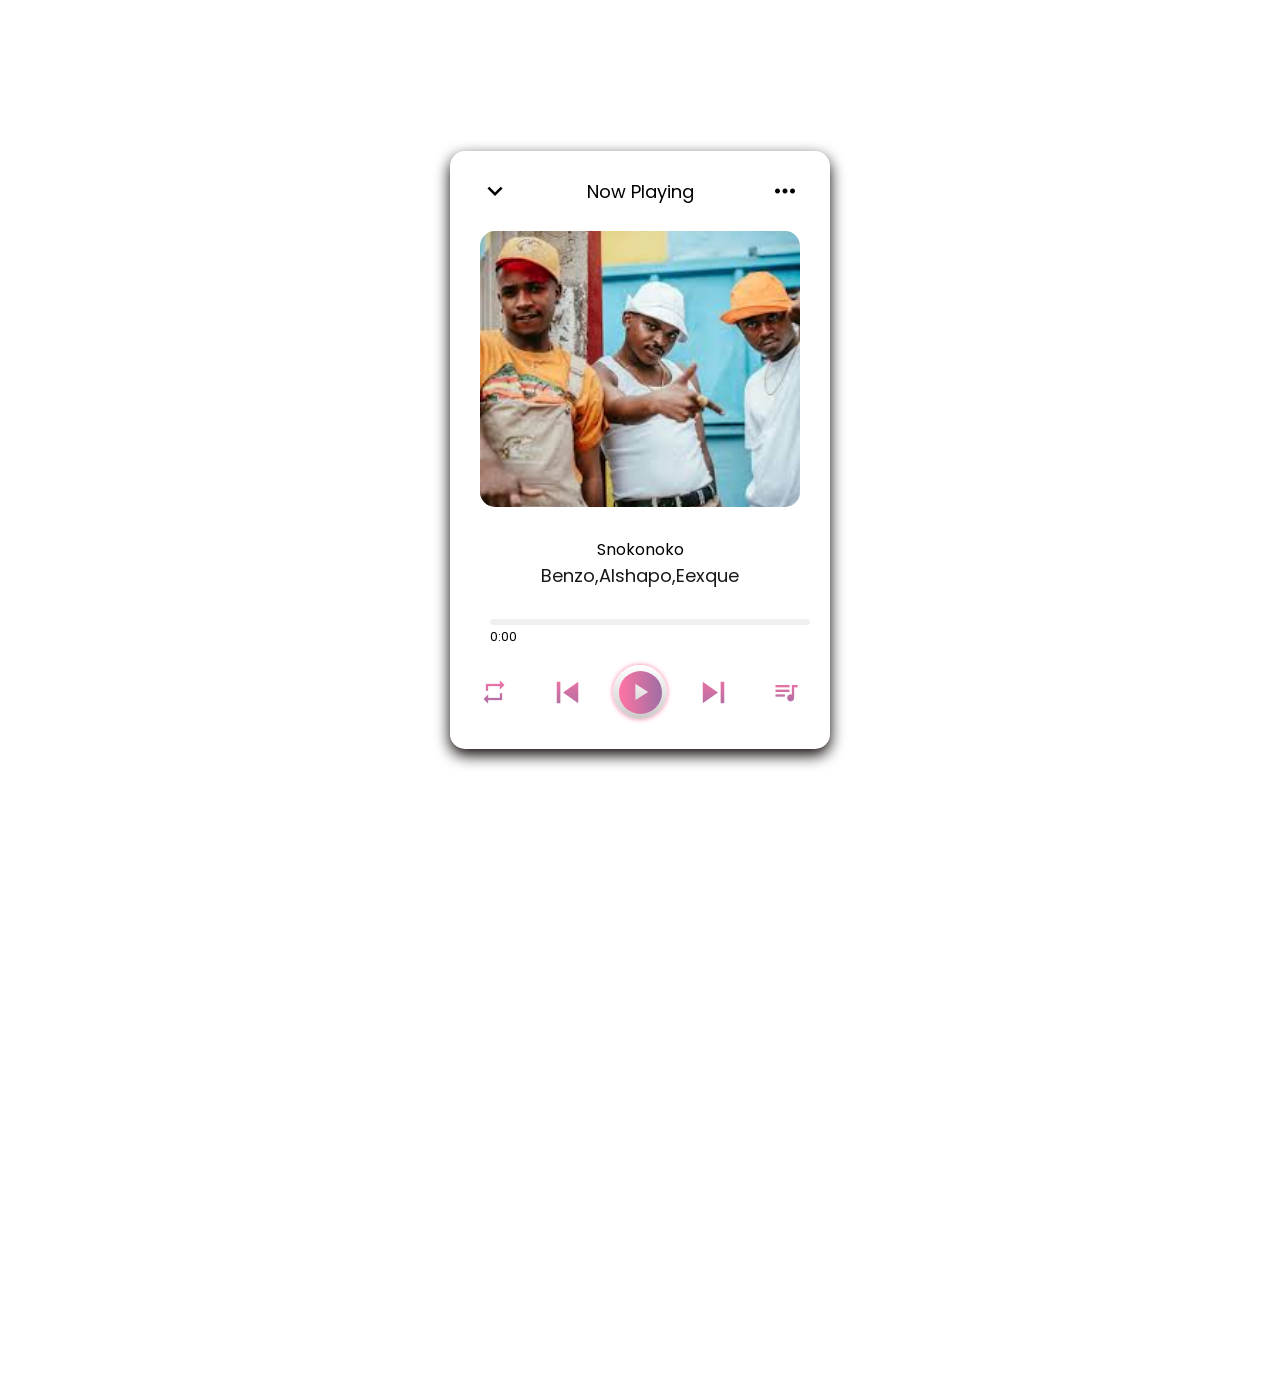
==== musicmanager/index.html @ fc790dac "updated music finale" ====
<!DOCTYPE html>
<html lang="en">

<head>
    <meta charset="UTF-8">
    <meta name="viewport" content="width=device-width, initial-scale=1.0">
    <link rel="stylesheet" href="style.css">
    <link rel="stylesheet" href="https://fonts.googleapis.com/css2?family=Material+Icons" rel="stylesheet">
    <link rel="stylesheet" href="https://fonts.googleapis.com/css2?family=Poppins:wght@300;400;600&display=swap">
    <title>MUSIC MANAGER</title>
</head>

<body>
    <div class="wrapper">
        <div class="top-bar">
            <i class="material-icons">expand_more</i>
            <span>Now Playing</span>
            <i class="material-icons">more_horiz</i>
        </div>

        <div class="img-area">
            <img src="" alt="">
        </div>

        <div class="song-details">
            <p class="song-name"></p>
            <p class="artist"></p>
        </div>

        <div class="progress-area">
            <div class="progress-bar"></div>

            <div class="timer">
                <span class="current">0:00</span>
                <span class="duration"></span>
            </div>
            <audio id="main-audio" src=""></audio>
        </div>
        <div class="controls">
            <i id="repeat-plist" class="material-icons" title="Playlist looped">repeat</i>
            <i id="prev" class="material-icons">skip_previous</i>
            <div class="play-pause">
                <i class="material-icons">play_arrow</i>
            </div>
            <i id="next" class="material-icons">skip_next</i>

            <i id="more-music" class="material-icons">queue_music</i>
        </div>
    </div>
    <div class="music-list">
        <div class="header">
            <div class="row">
                <i class="material-icons">queue_music</i>
                <span>Music list</span>
            </div>
            <i id="close" class="material-icons">close</i>
        </div>

        <ul>
            <li>
                <div class="row">
                    <span>One love</span>
                    <p>Audio Library</p>
                </div>
                <span class="audio-duration">3:40</span>
            </li>
            <li>
                <div class="row">
                    <span>One love</span>
                    <p>Audio Library</p>
                </div>
                <span class="audio-duration">3:40</span>
            </li>
            <li>
                <div class="row">
                    <span>One love</span>
                    <p>Audio Library</p>
                </div>
                <span class="audio-duration">3:40</span>
            </li>
            <li>
                <div class="row">
                    <span>One love</span>
                    <p>Audio Library</p>
                </div>
                <span class="audio-duration">3:40</span>
            </li>
            <li>
                <div class="row">
                    <span>One love</span>
                    <p>Audio Library</p>
                </div>
                <span class="audio-duration">3:40</span>
            </li>
            <li>
                <div class="row">
                    <span>One love</span>
                    <p>Audio Library</p>
                </div>
                <span class="audio-duration">3:40</span>
            </li>
        </ul>
    </div>


    <script src="music-list.js"></script>
    <script src="script.js"></script>
</body>

</html>
---- musicmanager/style.css ----
@import url('https://fonts.googleapis.com/css2?family=Poppins');
  * {
      padding: 0%;
      margin: 0%;
      box-sizing: border-box;
  }
  
   :root {
      --pink: #ff74a4;
      --violet: #9f6ea3;
      --lightblack: #9f6ea3;
      --white: #ffffff;
      --darkwhite: #cecaca;
      --pinkshadow: #ffcbdd;
      --lightshadow: #0a0101;
  }
  
  body {
      display: flex;
      align-items: center;
      justify-content: center;
      min-height: 100vh;
  }
  
  .wrapper {
      font-family: 'Poppins';
      width: 380px;
      overflow: hidden;
      position: relative;
      border-radius: 15px;
      padding: 25px 30px;
      background: var(--white);
      box-shadow: 0px 6px 15px var(--lightshadow);
  }
  
  .wrapper i {
      cursor: pointer;
  }
  
  .top-bar,
  .progress-area .timer,
  .controls,
  .music-list .header,
  .music-list li {
      display: flex;
      align-items: center;
      justify-content: space-between;
  }
  
  .top-bar i {
      font-size: 30px;
      color: var(---lightblack)
  }
  
  .top-bar span {
      font-size: 18px;
      color: var(---lightblack)
  }
  
  .img-area {
      height: 276px;
      width: 100%;
      overflow: hidden;
      margin-top: 25px;
      border-radius: 15px;
      background: lightblue;
      box-shadow: 0px 6px 12px var(---lightshadow);
  }
  
  .img-area img {
      height: 100%;
      width: 100%;
      object-fit: cover;
  }
  
  .song-details {
      text-align: center;
      margin: 10px 0;
      margin: 30px 0;
      color: var(---lightblack)
  }
  
  .song-details .name {
      font-size: 18px;
  }
  
  .song-details .artist {
      font-size: 18px;
      opacity: 0.9;
  }
  
  .progress-area {
      height: 6px;
      width: 100%;
      background: #f0f0f0;
      border-radius: 50px;
      margin: 10px;
      cursor: pointer;
  }
  
  .progress-area .progress-bar {
      height: inherit;
      width: 0%;
      position: relative;
      border-radius: inherit;
      background: linear-gradient(90deg, var(--pink) 0%, var(--violet) 100%);
  }
  
  .progress-bar::before {
      content: "";
      position: absolute;
      height: 12px;
      width: 12px;
      background: #000;
      border-radius: inherit;
      top: 50%;
      right: -5px;
      transform: translateY(-50%);
      background: inherit;
      opacity: 0;
      transition: opacity 0.2s ease;
  }
  
  .progress-area:hover .progress-bar::before {
      opacity: 1;
  }
  
  .progress-area .timer {
      margin-top: 2px;
  }
  
  .timer span {
      font-size: 13px;
      color: var(---lightblack);
  }
  
  .controls {
      margin: 40px 0 5px 0;
  }
  
  .controls i {
      font-size: 28px;
      user-select: none;
      background: linear-gradient( var(--pink) 0%, var(--violet) 100%);
      background-clip: text;
      -webkit-background-clip: text;
      -webkit-text-fill-color: transparent;
  }
  
  .controls i:nth-child(2),
  .controls i:nth-child(4) {
      font-size: 43px;
  }
  
  .controls #prev {
      margin-right: -13px;
  }
  
  .controls #next {
      margin-left: -13px;
  }
  
  .controls .play-pause {
      height: 54px;
      width: 54px;
      background: linear-gradient( var(--white) 0%, var(--darkwhite) 100%);
      box-shadow: 0px 0px 5px var(--pink);
      border-radius: 50%;
      display: flex;
      align-items: center;
      justify-content: center;
  }
  
  .play-pause::before {
      content: "";
      position: absolute;
      height: 43px;
      width: 43px;
      border-radius: inherit;
      background: linear-gradient(90deg, var(--pink) 0%, var(--violet) 100%);
  }
  
  .play-pause i {
      height: 43px;
      width: 43px;
      line-height: 43px;
      text-align: center;
      border-radius: inherit;
      background-clip: text;
      background: inherit;
      position: relative;
      -webkit-background-clip: text;
      -webkit-text-fill-color: transparent;
  }
  
  .music-list {
      position: absolute;
      left: 0;
      bottom: -55%;
      opacity: 0;
      pointer-events: none;
      width: 100%;
      padding: 15px 30px;
      border-radius: 15px;
      background: var(--white);
      box-shadow: 0px -5px 10px rgba(0, 0, 0, 0.1);
      transition: all 0.14s ease-out;
  }
  /*we'll use this to show class in javascrpt*/
  
  .music-list.show {
      bottom: 0;
      opacity: 1;
      pointer-events: auto;
  }
  
  .music-list .header .row {
      display: flex;
      align-items: center;
      font-size: 19px;
      color: var(--lightblack);
  }
  
  .header .row i {
      cursor: default;
  }
  
  .header .row span {
      margin-left: 5px;
  }
  
  .header #close {
      font-size: 22px;
      color: var(--lightblack);
  }
  
  .music-list ul {
      margin: 10px 0;
      max-height: 260px;
      overflow-y: auto;
  }
  
  .music-list ul::-webkit-scrollbar {
      width: 0px;
  }
  
  .music-list ul li {
      cursor: pointer;
      list-style: none;
      padding-bottom: 10px;
      margin-bottom: 5px;
      color: var(--lightblack);
      border-bottom: 1px solid #e5e5e5;
  }
  
  .music-list ul li:last-child {
      border-bottom: 0px;
  }
  
  .music-list ul li .row span {
      font-size: 17px;
  }
  
  ul li .row p {
      opacity: 0.3;
  }
  
  ul li .audio-duration {
      font-size: 16px;
  }
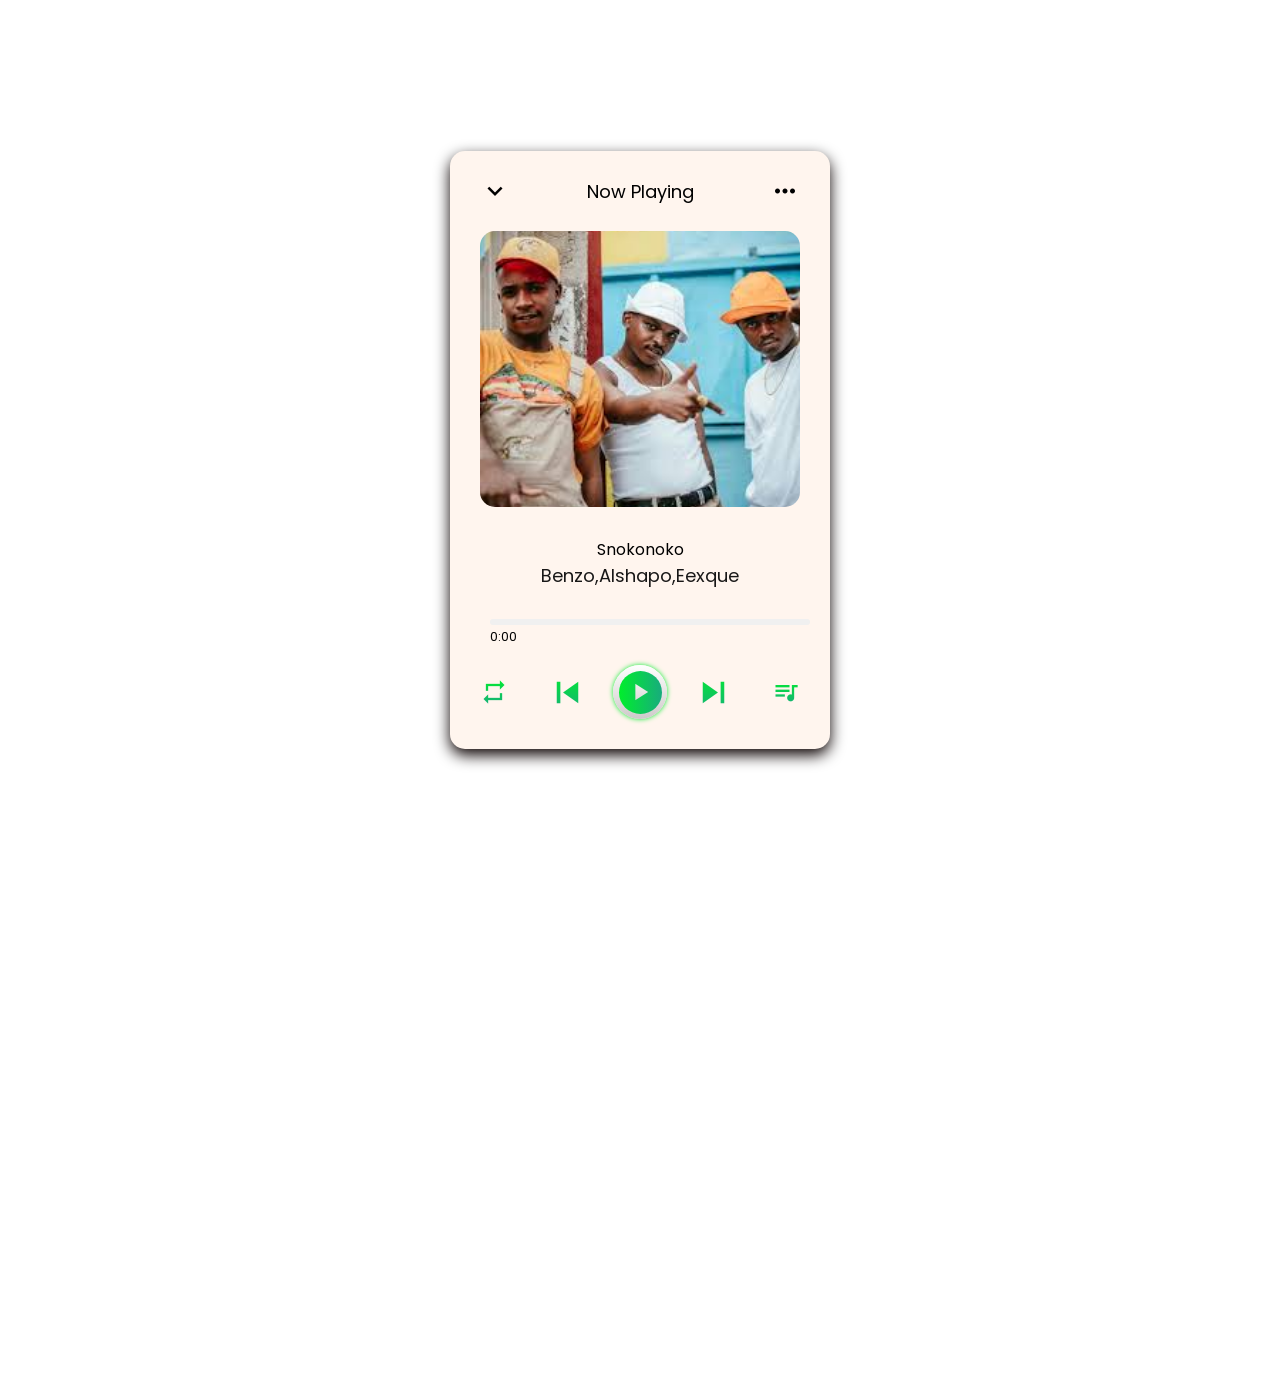
==== commit 7cfe86c0: "fully functional" ====
--- a/musicmanager/index.html
+++ b/musicmanager/index.html
@@ -2,19 +2,25 @@
 <html lang="en">
 
 <head>
+
     <meta charset="UTF-8">
     <meta name="viewport" content="width=device-width, initial-scale=1.0">
     <link rel="stylesheet" href="style.css">
     <link rel="stylesheet" href="https://fonts.googleapis.com/css2?family=Material+Icons" rel="stylesheet">
     <link rel="stylesheet" href="https://fonts.googleapis.com/css2?family=Poppins:wght@300;400;600&display=swap">
-    <title>MUSIC MANAGER</title>
+    <title>PLAY TUNES MUSIC MANAGER</title>
 </head>
 
 <body>
+
+
+
+
     <div class="wrapper">
         <div class="top-bar">
             <i class="material-icons">expand_more</i>
             <span>Now Playing</span>
+
             <i class="material-icons">more_horiz</i>
         </div>
 
@@ -51,60 +57,12 @@
         <div class="header">
             <div class="row">
                 <i class="material-icons">queue_music</i>
-                <span>Music list</span>
+                <span>MY PLAYLIST</span>
             </div>
             <i id="close" class="material-icons">close</i>
         </div>
-
-        <ul>
-            <li>
-                <div class="row">
-                    <span>One love</span>
-                    <p>Audio Library</p>
-                </div>
-                <span class="audio-duration">3:40</span>
-            </li>
-            <li>
-                <div class="row">
-                    <span>One love</span>
-                    <p>Audio Library</p>
-                </div>
-                <span class="audio-duration">3:40</span>
-            </li>
-            <li>
-                <div class="row">
-                    <span>One love</span>
-                    <p>Audio Library</p>
-                </div>
-                <span class="audio-duration">3:40</span>
-            </li>
-            <li>
-                <div class="row">
-                    <span>One love</span>
-                    <p>Audio Library</p>
-                </div>
-                <span class="audio-duration">3:40</span>
-            </li>
-            <li>
-                <div class="row">
-                    <span>One love</span>
-                    <p>Audio Library</p>
-                </div>
-                <span class="audio-duration">3:40</span>
-            </li>
-            <li>
-                <div class="row">
-                    <span>One love</span>
-                    <p>Audio Library</p>
-                </div>
-                <span class="audio-duration">3:40</span>
-            </li>
-        </ul>
+        <ul id="playlist"> </ul>
     </div>
-
-
     <script src="music-list.js"></script>
     <script src="script.js"></script>
-</body>
-
-</html>+</body>
--- a/musicmanager/style.css
+++ b/musicmanager/style.css
@@ -7,12 +7,14 @@
   
    :root {
       --pink: #ff74a4;
-      --violet: #9f6ea3;
+      --violet: #c312d3;
       --lightblack: #9f6ea3;
       --white: #ffffff;
       --darkwhite: #cecaca;
       --pinkshadow: #ffcbdd;
       --lightshadow: #0a0101;
+      --limegreen: #00ee2c;
+      --green: #18ac7d;
   }
   
   body {
@@ -29,7 +31,7 @@
       position: relative;
       border-radius: 15px;
       padding: 25px 30px;
-      background: var(--white);
+      background: seashell;
       box-shadow: 0px 6px 15px var(--lightshadow);
   }
   
@@ -63,7 +65,7 @@
       overflow: hidden;
       margin-top: 25px;
       border-radius: 15px;
-      background: lightblue;
+      background: rgb(111, 218, 140);
       box-shadow: 0px 6px 12px var(---lightshadow);
   }
   
@@ -103,7 +105,7 @@
       width: 0%;
       position: relative;
       border-radius: inherit;
-      background: linear-gradient(90deg, var(--pink) 0%, var(--violet) 100%);
+      background: linear-gradient(90deg, var(--limegreen) 0%, var(--green) 100%);
   }
   
   .progress-bar::before {
@@ -141,7 +143,7 @@
   .controls i {
       font-size: 28px;
       user-select: none;
-      background: linear-gradient( var(--pink) 0%, var(--violet) 100%);
+      background: linear-gradient( var(--limegreen) 0%, var(--green) 100%);
       background-clip: text;
       -webkit-background-clip: text;
       -webkit-text-fill-color: transparent;
@@ -164,7 +166,7 @@
       height: 54px;
       width: 54px;
       background: linear-gradient( var(--white) 0%, var(--darkwhite) 100%);
-      box-shadow: 0px 0px 5px var(--pink);
+      box-shadow: 0px 0px 5px var(--limegreen);
       border-radius: 50%;
       display: flex;
       align-items: center;
@@ -177,7 +179,7 @@
       height: 43px;
       width: 43px;
       border-radius: inherit;
-      background: linear-gradient(90deg, var(--pink) 0%, var(--violet) 100%);
+      background: linear-gradient(90deg, var(--limegreen) 0%, var(--green) 100%);
   }
   
   .play-pause i {
@@ -267,4 +269,31 @@
   
   ul li .audio-duration {
       font-size: 16px;
+  }
+  
+  .music-list {
+      opacity: 0;
+      pointer-events: none;
+      transition: all 0.14s ease-out;
+  }
+  
+  .music-list.show {
+      opacity: 1;
+      pointer-events: auto;
+  }
+  
+  #close {
+      cursor: grab;
+  }
+  
+  ul li.playing {
+      color: var(--green);
+      pointer-events: none
+  }
+  
+  #logo {
+      display: block;
+      margin: 0 auto;
+      max-width: 100%;
+      height: auto;
   }
